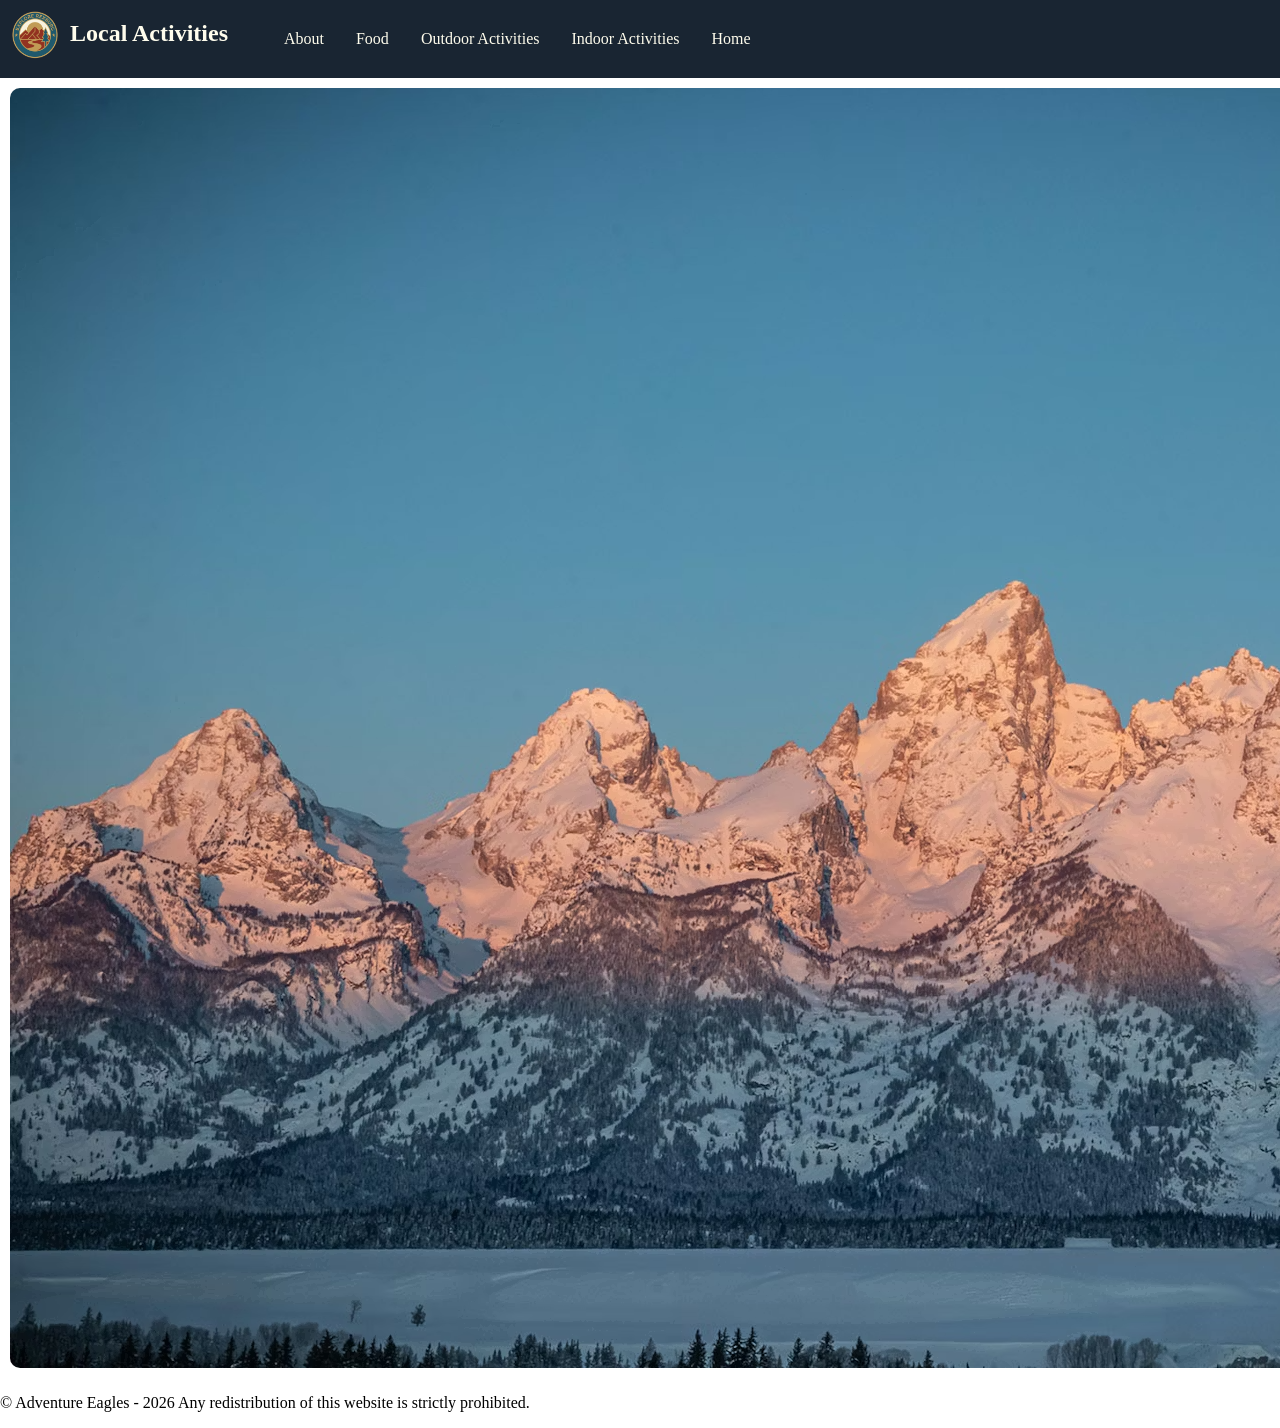
==== index.html @ 8afcd775 "spellchecked the index <a> links" ====
<!DOCTYPE html>
<html lang="en">

<head>
  <meta charset="UTF-8">
  <meta name="viewport" content="width=device-width, initial-scale=1.0">
  <link rel="stylesheet" href="main.css">
  <title>Adventure Eagles - Home</title>
</head>

<body>
  <div class="hero">
    <nav>
      <a href="index.html">
        <img src="images/logo.png" alt="Logo">
      </a>
      <h2>Local Activities</h2>
      <ul>
        <li><a href="index.html">Home</a></li>
        <li><a href="indoor-activities.html">Indoor Activities</a></li>
        <li><a href="outdoor-activities.html">Outdoor Activities</a></li>
        <li><a href="food.html">Food</a></li>
        <li><a href="about.html">About</a></li>
      </ul>
    </nav>
    <img src="images/index/tetons.png" alt="Hero Image">
  </div>
  <main>

  </main>


  <footer>
    <p>
      © Adventure Eagles - 2026
      Any redistribution of this website is strictly prohibited.
    </p>
  </footer>
</body>

</html>
---- main.css ----
:root {
  --primary-color: #192532;
  --secondary-color: #9c2732;
  --text-color: #fffded;
  --accent1-color: #be9c4b;
  --accent2-color: #437597;

    --accent3-color: #e7c678;
}
body {
  margin: 0;
  padding: 0;
}
nav {
  list-style-type: none;
  overflow: hidden;
  display: flex;
  background-color: var(--primary-color);
  color: var(--text-color);
}
nav img {
  width: 50px;
  height: 50px;
}
ul {
  float: right;
  list-style-type: none;
}
ul li {
  float: right;
}
ul li a {
  display: block;
  color: var(--text-color);
  text-align: center;
  padding: 14px 16px;
  text-decoration: none;
}
ul li a:hover {
  background-color: #ba274a;
}

.activity-card {
  display: grid;
  grid-template-columns: 1fr 1fr;
  grid-template-rows: 1fr;
}
.activity-card-one {
  grid-column: 1 / 2;
}
.activity-card-two {
  grid-column: 2 / 3;
}
.activity-card img {
  width: 100%;
  height: auto;
}

#about_hero {
    text-align: center;
}

.about_grid1 {
    display: grid;
    grid-template-columns: 1fr 1fr 1fr;
    gap: 30px;
}
.about_grid2 {
    display: grid;
    grid-template-columns: 1fr 1fr;
    gap: 30px;
}
.about_grid1 img, .about_grid2 img {
    max-width: auto;
    height: 350px;
}
#joshua_about, #jonathan_about, #avery_about, 
#austin_about, #truman_about {
    text-align: center;
}




/*     \/ OUTDOOR ACTIVITIES CSS \/     */


.activity-card {
  margin: 0px 200px 0px 200px;
  background-color: var(--accent3-color);
  /* padding: 15px; */
  border-radius: 20px;
  overflow: hidden;
  gap: 20px;
  /* border: solid 3px var(--primary-color); */
}
.activity-card h1 {
  margin-bottom: 0px;
  text-align: center;
}
.activity-card-two p {
  margin: 0px 50px 0px 15px;
  padding-block: 15px;
  
}
img {
  border-radius: 20px;
  padding: 10px;
  display: flex;
  flex-direction: column;
  justify-content: center;
  height: 100%;
  align-self: center;
  /* object-fit: cover;
  height: 80%; */
}

.body {
  padding-top: 75px;
  padding-bottom: 75px;
  display: flex;
  flex-direction: column;
  gap: 50px;
  background-color: #437597;
}
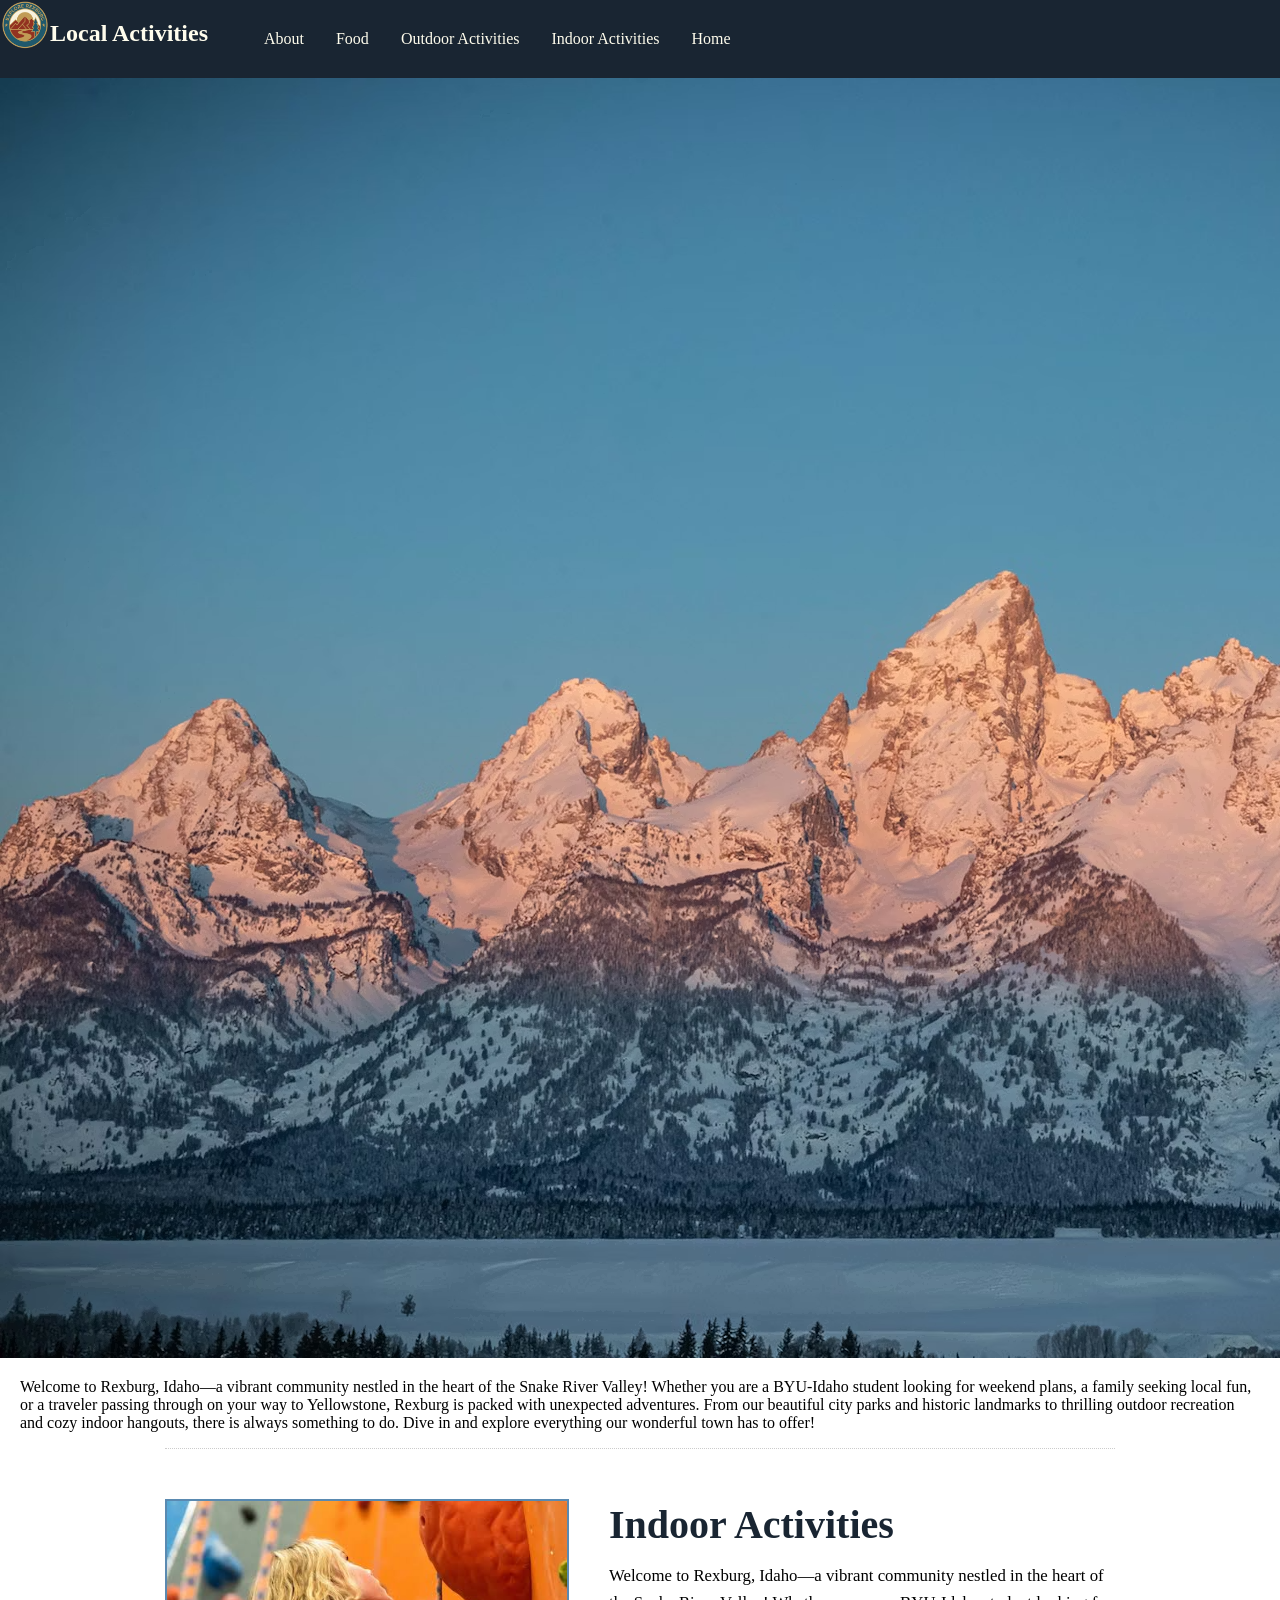
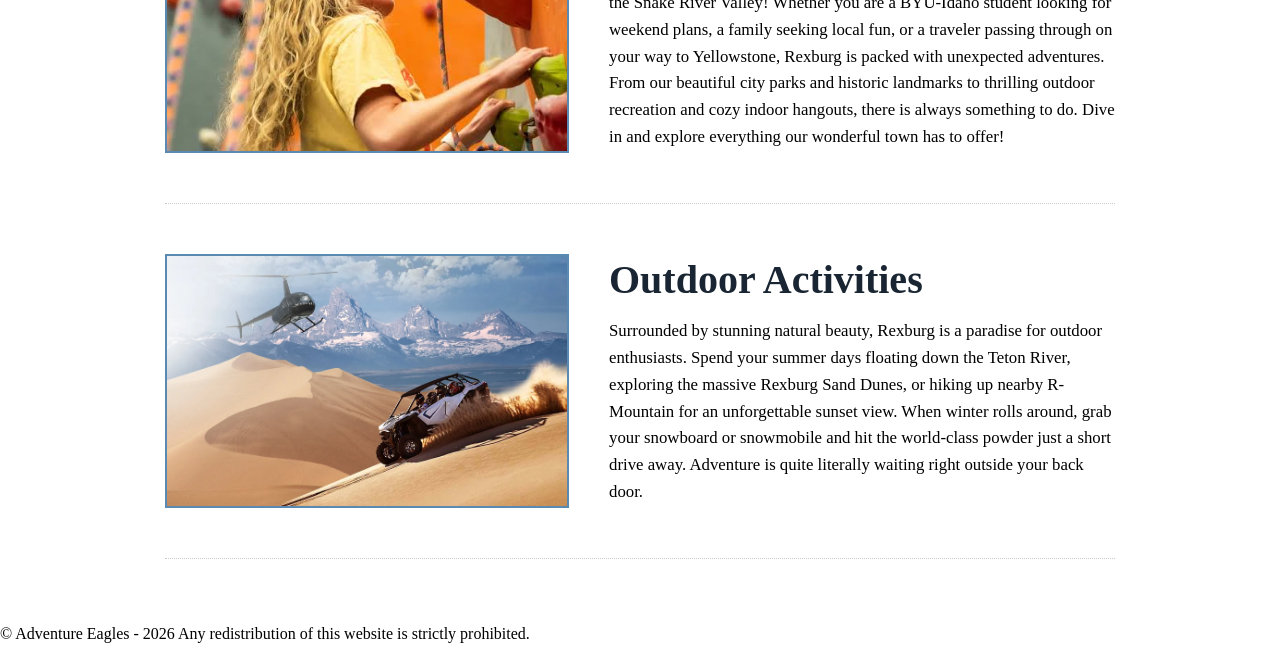
==== commit 120184e1: "Finished index.html. and made progress on css" ====
--- a/index.html
+++ b/index.html
@@ -17,8 +17,8 @@
       <h2>Local Activities</h2>
       <ul>
         <li><a href="index.html">Home</a></li>
-        <li><a href="indoor-activities.html">Indoor Activities</a></li>
-        <li><a href="outdoor-activities.html">Outdoor Activities</a></li>
+        <li><a href="indoor-activites.html">Indoor Activities</a></li>
+        <li><a href="outdoor-activites.html">Outdoor Activities</a></li>
         <li><a href="food.html">Food</a></li>
         <li><a href="about.html">About</a></li>
       </ul>
@@ -26,10 +26,41 @@
     <img src="images/index/tetons.png" alt="Hero Image">
   </div>
   <main>
-
+    <p>
+      Welcome to Rexburg, Idaho—a vibrant community nestled in the heart of the Snake River Valley! Whether you are a
+      BYU-Idaho student looking for weekend plans, a family seeking local fun, or a traveler passing through on your way
+      to Yellowstone, Rexburg is packed with unexpected adventures. From our beautiful city parks and historic landmarks
+      to thrilling outdoor recreation and cozy indoor hangouts, there is always something to do. Dive in and explore
+      everything our wonderful town has to offer!
+    </p>
+    <section class="activity-section">
+      <img src="images/index/Rock Climing.png" alt="Rexburg Rock Climbing">
+      <div class="text-wrapper">
+        <h2>Indoor Activities</h2>
+        <p>
+          Welcome to Rexburg, Idaho—a vibrant community nestled in the heart of the Snake River Valley! Whether you are
+          a
+          BYU-Idaho student looking for weekend plans, a family seeking local fun, or a traveler passing through on your
+          way to Yellowstone, Rexburg is packed with unexpected adventures. From our beautiful city parks and historic
+          landmarks to thrilling outdoor recreation and cozy indoor hangouts, there is always something to do. Dive in
+          and
+          explore everything our wonderful town has to offer!
+        </p>
+      </div>
+    </section>
+    <section class="activity-section">
+      <img src="images/index/sand dunes.png" alt="Rexburg Sand Dunes">
+      <div class="text-wrapper">
+        <h2>Outdoor Activities</h2>
+        <p>
+          Surrounded by stunning natural beauty, Rexburg is a paradise for outdoor enthusiasts. Spend your summer days
+          floating down the Teton River, exploring the massive Rexburg Sand Dunes, or hiking up nearby R-Mountain for an
+          unforgettable sunset view. When winter rolls around, grab your snowboard or snowmobile and hit the world-class
+          powder just a short drive away. Adventure is quite literally waiting right outside your back door.
+        </p>
+      </div>
+    </section>
   </main>
-
-
   <footer>
     <p>
       © Adventure Eagles - 2026
--- a/main.css
+++ b/main.css
@@ -4,8 +4,6 @@
   --text-color: #fffded;
   --accent1-color: #be9c4b;
   --accent2-color: #437597;
-
-    --accent3-color: #e7c678;
 }
 body {
   margin: 0;
@@ -39,7 +37,59 @@
 ul li a:hover {
   background-color: #ba274a;
 }
+main {
+  display: flex;
+  flex-direction: column;
+  align-items: center;
+  padding: 0 20px;
+}
 
+.intro-text {
+  max-width: 950px;
+  margin: 50px 0;
+  line-height: 1.6;
+  font-size: 1.05rem;
+}
+
+/* Activity Section Layout */
+.activity-section {
+  display: flex;
+  align-items: center;
+  gap: 40px;
+  max-width: 950px;
+  width: 100%;
+  padding: 50px 0;
+  border-top: 1px dotted #ccc;
+}
+
+.activity-section:last-of-type {
+  border-bottom: 1px dotted #ccc;
+  margin-bottom: 50px;
+}
+
+.activity-section img {
+  width: 400px;
+  height: 250px;
+  object-fit: cover;
+  border: 2px solid #5a8ab1; /* Matches the subtle blue border from the image */
+}
+
+.text-wrapper {
+  flex: 1;
+}
+
+.text-wrapper h2 {
+  color: var(--primary-color);
+  font-size: 2.5rem;
+  margin-top: 0;
+  margin-bottom: 15px;
+}
+
+.text-wrapper p {
+  line-height: 1.6;
+  margin: 0;
+  font-size: 1.05rem;
+}
 .activity-card {
   display: grid;
   grid-template-columns: 1fr 1fr;
@@ -57,71 +107,28 @@
 }
 
 #about_hero {
-    text-align: center;
+  text-align: center;
 }
 
 .about_grid1 {
-    display: grid;
-    grid-template-columns: 1fr 1fr 1fr;
-    gap: 30px;
+  display: grid;
+  grid-template-columns: 1fr 1fr 1fr;
+  gap: 30px;
 }
 .about_grid2 {
-    display: grid;
-    grid-template-columns: 1fr 1fr;
-    gap: 30px;
+  display: grid;
+  grid-template-columns: 1fr 1fr;
+  gap: 30px;
 }
-.about_grid1 img, .about_grid2 img {
-    max-width: auto;
-    height: 350px;
+.about_grid1 img,
+.about_grid2 img {
+  max-width: auto;
+  height: 350px;
 }
-#joshua_about, #jonathan_about, #avery_about, 
-#austin_about, #truman_about {
-    text-align: center;
-}
-
-
-
-
-/*     \/ OUTDOOR ACTIVITIES CSS \/     */
-
-
-.activity-card {
-  margin: 0px 200px 0px 200px;
-  background-color: var(--accent3-color);
-  /* padding: 15px; */
-  border-radius: 20px;
-  overflow: hidden;
-  gap: 20px;
-  /* border: solid 3px var(--primary-color); */
-}
-.activity-card h1 {
-  margin-bottom: 0px;
+#joshua_about,
+#jonathan_about,
+#avery_about,
+#austin_about,
+#truman_about {
   text-align: center;
 }
-.activity-card-two p {
-  margin: 0px 50px 0px 15px;
-  padding-block: 15px;
-  
-}
-img {
-  border-radius: 20px;
-  padding: 10px;
-  display: flex;
-  flex-direction: column;
-  justify-content: center;
-  height: 100%;
-  align-self: center;
-  /* object-fit: cover;
-  height: 80%; */
-}
-
-.body {
-  padding-top: 75px;
-  padding-bottom: 75px;
-  display: flex;
-  flex-direction: column;
-  gap: 50px;
-  background-color: #437597;
-}
-
-
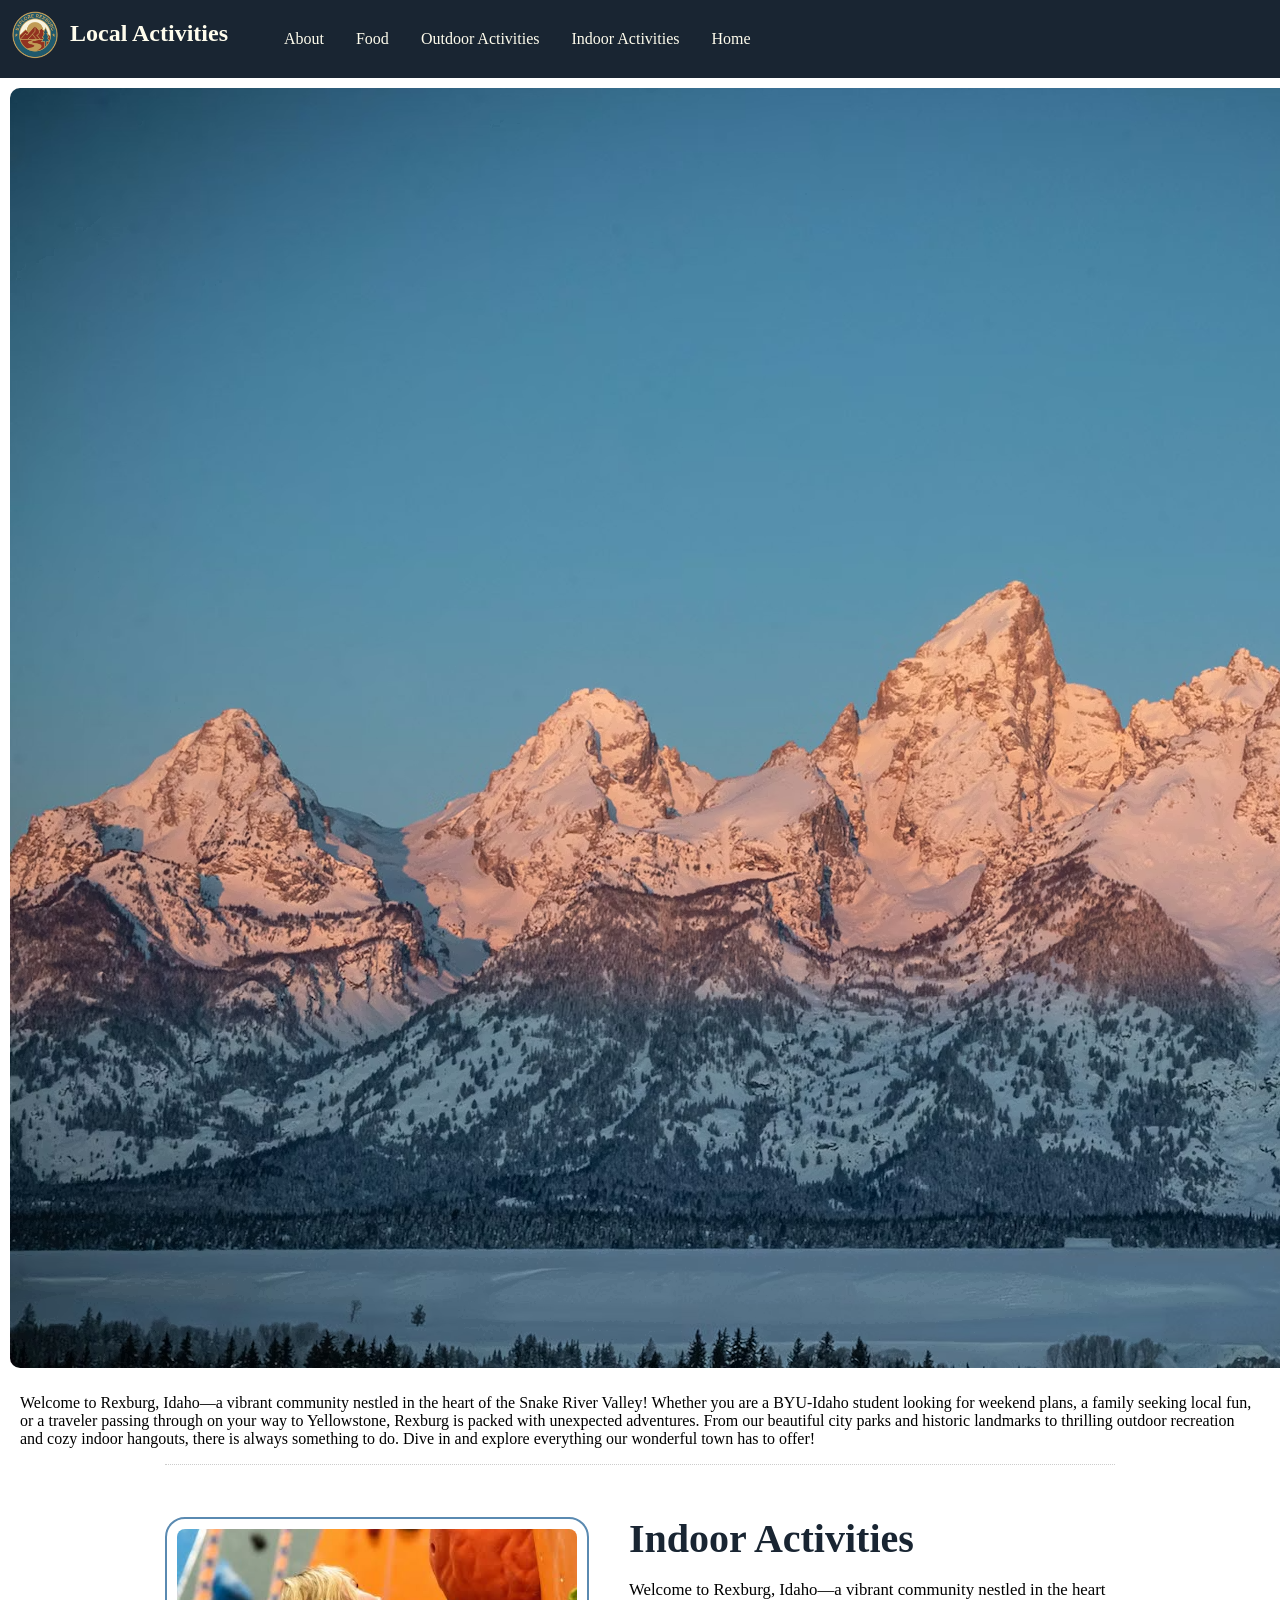
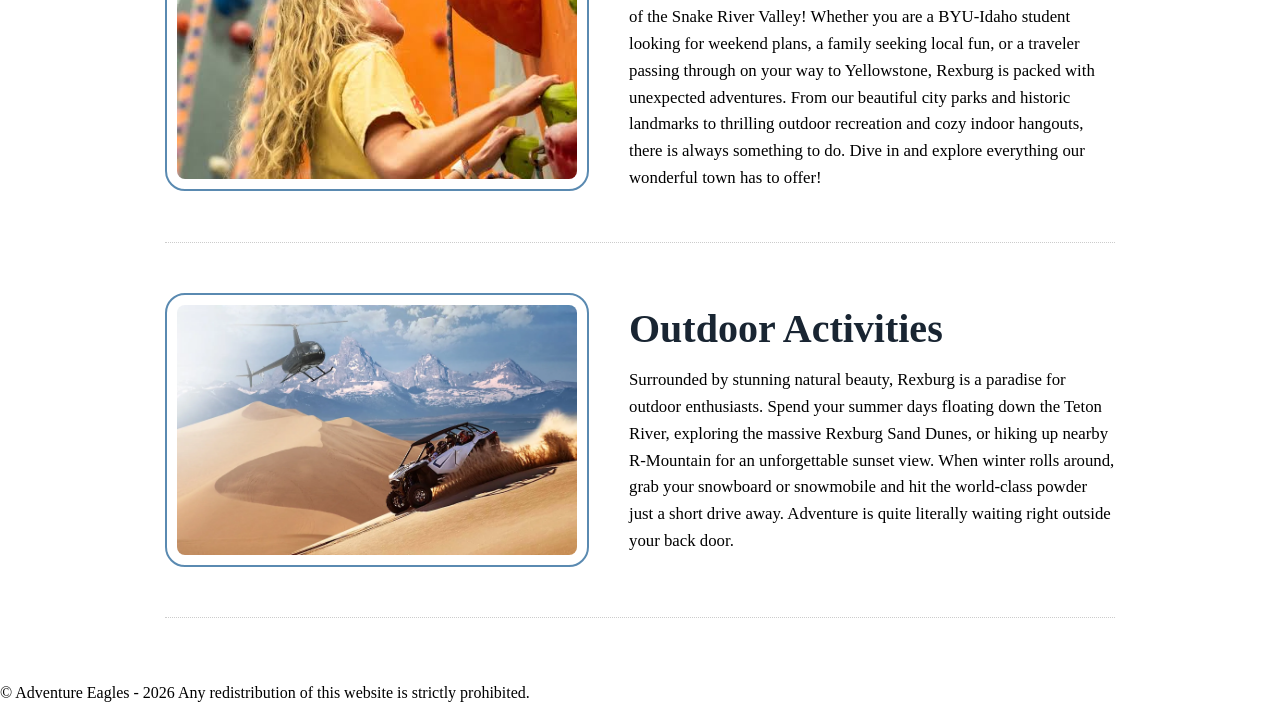
==== commit b30d46fa: "Merge branch 'main' of github.com:Aciad/AdventureEagles.github.io" ====
--- a/index.html
+++ b/index.html
@@ -17,8 +17,8 @@
       <h2>Local Activities</h2>
       <ul>
         <li><a href="index.html">Home</a></li>
-        <li><a href="indoor-activites.html">Indoor Activities</a></li>
-        <li><a href="outdoor-activites.html">Outdoor Activities</a></li>
+        <li><a href="indoor-activities.html">Indoor Activities</a></li>
+        <li><a href="outdoor-activities.html">Outdoor Activities</a></li>
         <li><a href="food.html">Food</a></li>
         <li><a href="about.html">About</a></li>
       </ul>
--- a/main.css
+++ b/main.css
@@ -4,6 +4,8 @@
   --text-color: #fffded;
   --accent1-color: #be9c4b;
   --accent2-color: #437597;
+
+  --accent3-color: #e7c678;
 }
 body {
   margin: 0;
@@ -132,3 +134,43 @@
 #truman_about {
   text-align: center;
 }
+
+/*     \/ OUTDOOR ACTIVITIES CSS \/     */
+
+.activity-card {
+  margin: 0px 200px 0px 200px;
+  background-color: var(--accent3-color);
+  /* padding: 15px; */
+  border-radius: 20px;
+  overflow: hidden;
+  gap: 20px;
+  /* border: solid 3px var(--primary-color); */
+}
+.activity-card h1 {
+  margin-bottom: 0px;
+  text-align: center;
+}
+.activity-card-two p {
+  margin: 0px 50px 0px 15px;
+  padding-block: 15px;
+}
+img {
+  border-radius: 20px;
+  padding: 10px;
+  display: flex;
+  flex-direction: column;
+  justify-content: center;
+  height: 100%;
+  align-self: center;
+  /* object-fit: cover;
+  height: 80%; */
+}
+
+.body {
+  padding-top: 75px;
+  padding-bottom: 75px;
+  display: flex;
+  flex-direction: column;
+  gap: 50px;
+  background-color: #437597;
+}
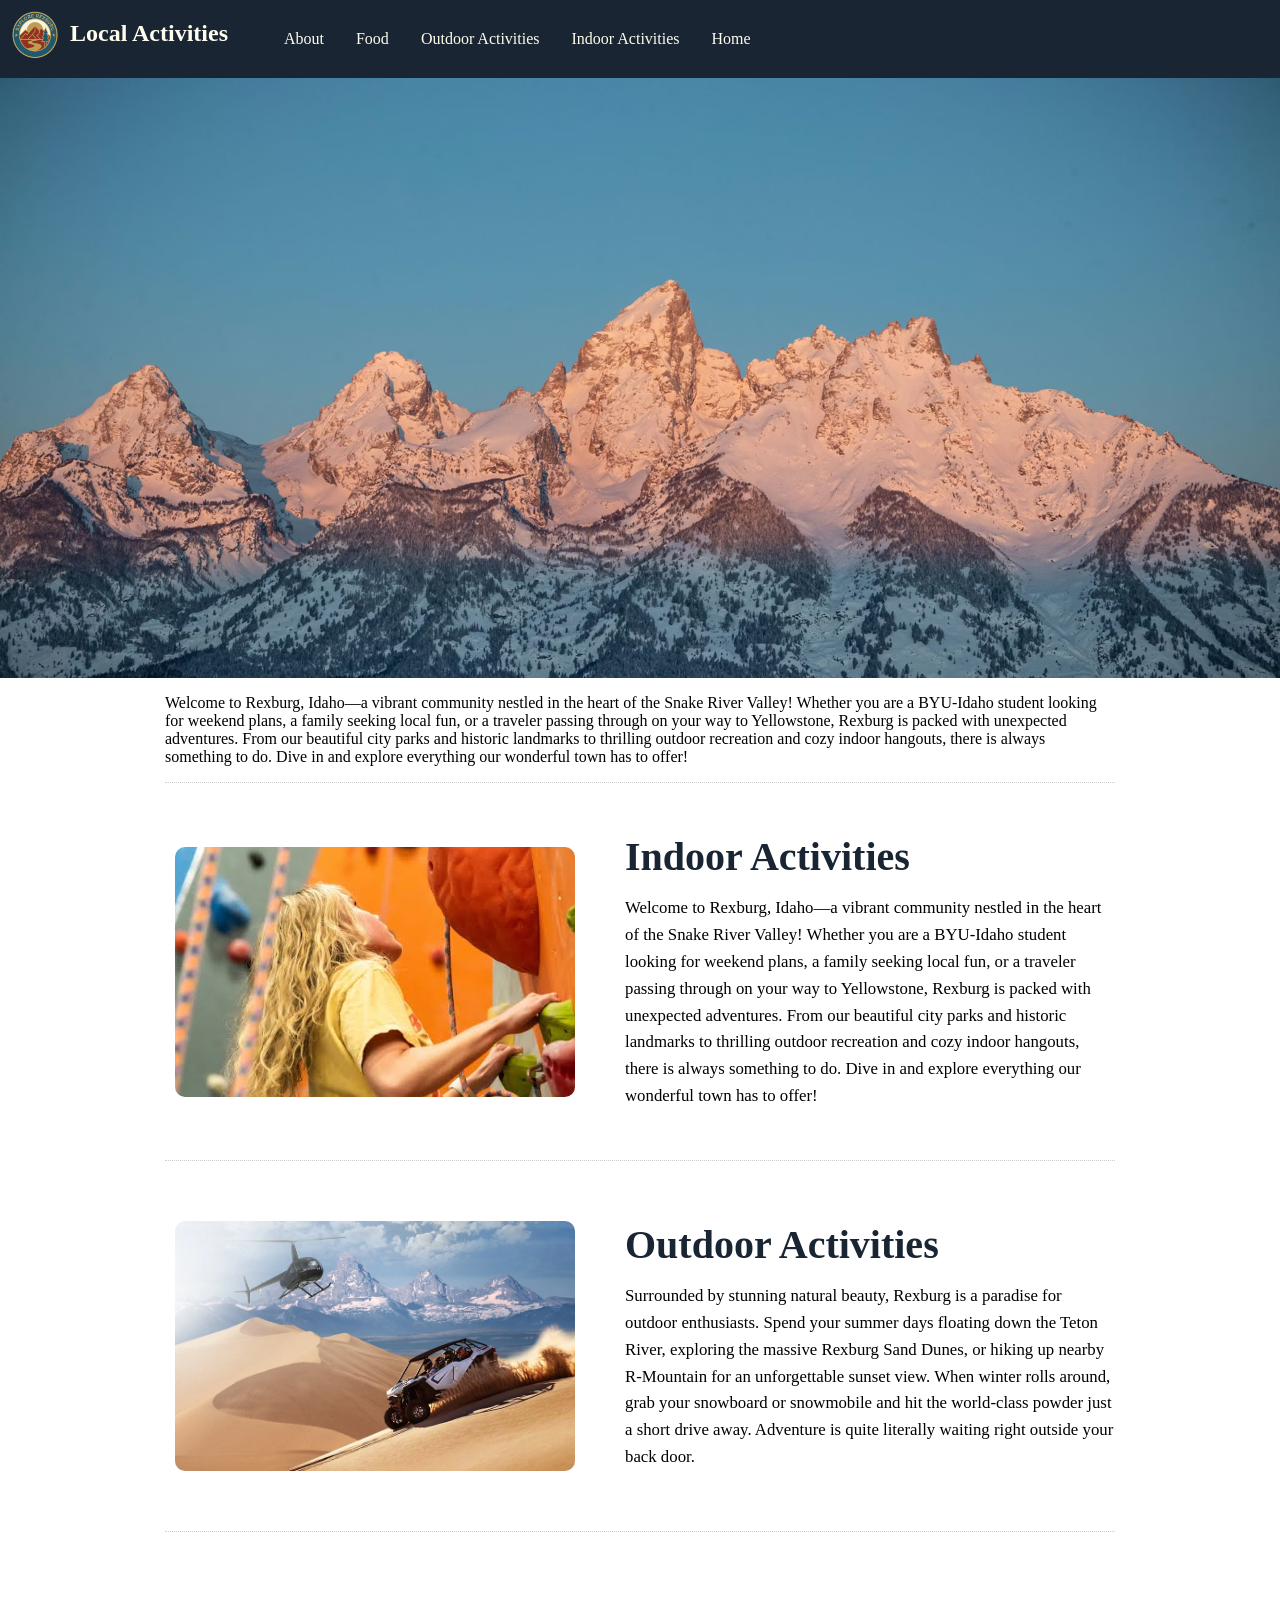
==== commit f233b91a: "Finished CSS for main page" ====
--- a/index.html
+++ b/index.html
@@ -23,13 +23,17 @@
         <li><a href="about.html">About</a></li>
       </ul>
     </nav>
-    <img src="images/index/tetons.png" alt="Hero Image">
+
+    <img class="hero-img" src="images/index/tetons.png" alt="Hero Image">
+
   </div>
   <main>
     <p>
       Welcome to Rexburg, Idaho—a vibrant community nestled in the heart of the Snake River Valley! Whether you are a
-      BYU-Idaho student looking for weekend plans, a family seeking local fun, or a traveler passing through on your way
-      to Yellowstone, Rexburg is packed with unexpected adventures. From our beautiful city parks and historic landmarks
+      BYU-Idaho student looking for weekend plans, a family seeking local fun, or a traveler passing through on your
+      way
+      to Yellowstone, Rexburg is packed with unexpected adventures. From our beautiful city parks and historic
+      landmarks
       to thrilling outdoor recreation and cozy indoor hangouts, there is always something to do. Dive in and explore
       everything our wonderful town has to offer!
     </p>
@@ -38,9 +42,11 @@
       <div class="text-wrapper">
         <h2>Indoor Activities</h2>
         <p>
-          Welcome to Rexburg, Idaho—a vibrant community nestled in the heart of the Snake River Valley! Whether you are
+          Welcome to Rexburg, Idaho—a vibrant community nestled in the heart of the Snake River Valley! Whether you
+          are
           a
-          BYU-Idaho student looking for weekend plans, a family seeking local fun, or a traveler passing through on your
+          BYU-Idaho student looking for weekend plans, a family seeking local fun, or a traveler passing through on
+          your
           way to Yellowstone, Rexburg is packed with unexpected adventures. From our beautiful city parks and historic
           landmarks to thrilling outdoor recreation and cozy indoor hangouts, there is always something to do. Dive in
           and
@@ -54,8 +60,10 @@
         <h2>Outdoor Activities</h2>
         <p>
           Surrounded by stunning natural beauty, Rexburg is a paradise for outdoor enthusiasts. Spend your summer days
-          floating down the Teton River, exploring the massive Rexburg Sand Dunes, or hiking up nearby R-Mountain for an
-          unforgettable sunset view. When winter rolls around, grab your snowboard or snowmobile and hit the world-class
+          floating down the Teton River, exploring the massive Rexburg Sand Dunes, or hiking up nearby R-Mountain for
+          an
+          unforgettable sunset view. When winter rolls around, grab your snowboard or snowmobile and hit the
+          world-class
           powder just a short drive away. Adventure is quite literally waiting right outside your back door.
         </p>
       </div>
--- a/main.css
+++ b/main.css
@@ -39,11 +39,21 @@
 ul li a:hover {
   background-color: #ba274a;
 }
+.hero-img {
+  width: 100%;
+  max-height: 600px;
+  height: auto;
+  object-fit: cover;
+  padding: 0;
+  border-radius: 0px;
+}
 main {
   display: flex;
   flex-direction: column;
   align-items: center;
   padding: 0 20px;
+  margin: 0 auto;
+  max-width: 950px;
 }
 
 .intro-text {
@@ -73,7 +83,7 @@
   width: 400px;
   height: 250px;
   object-fit: cover;
-  border: 2px solid #5a8ab1; /* Matches the subtle blue border from the image */
+  /* border: 2px solid #5a8ab1; /\* Matches the subtle blue border from the image *\/ */
 }
 
 .text-wrapper {
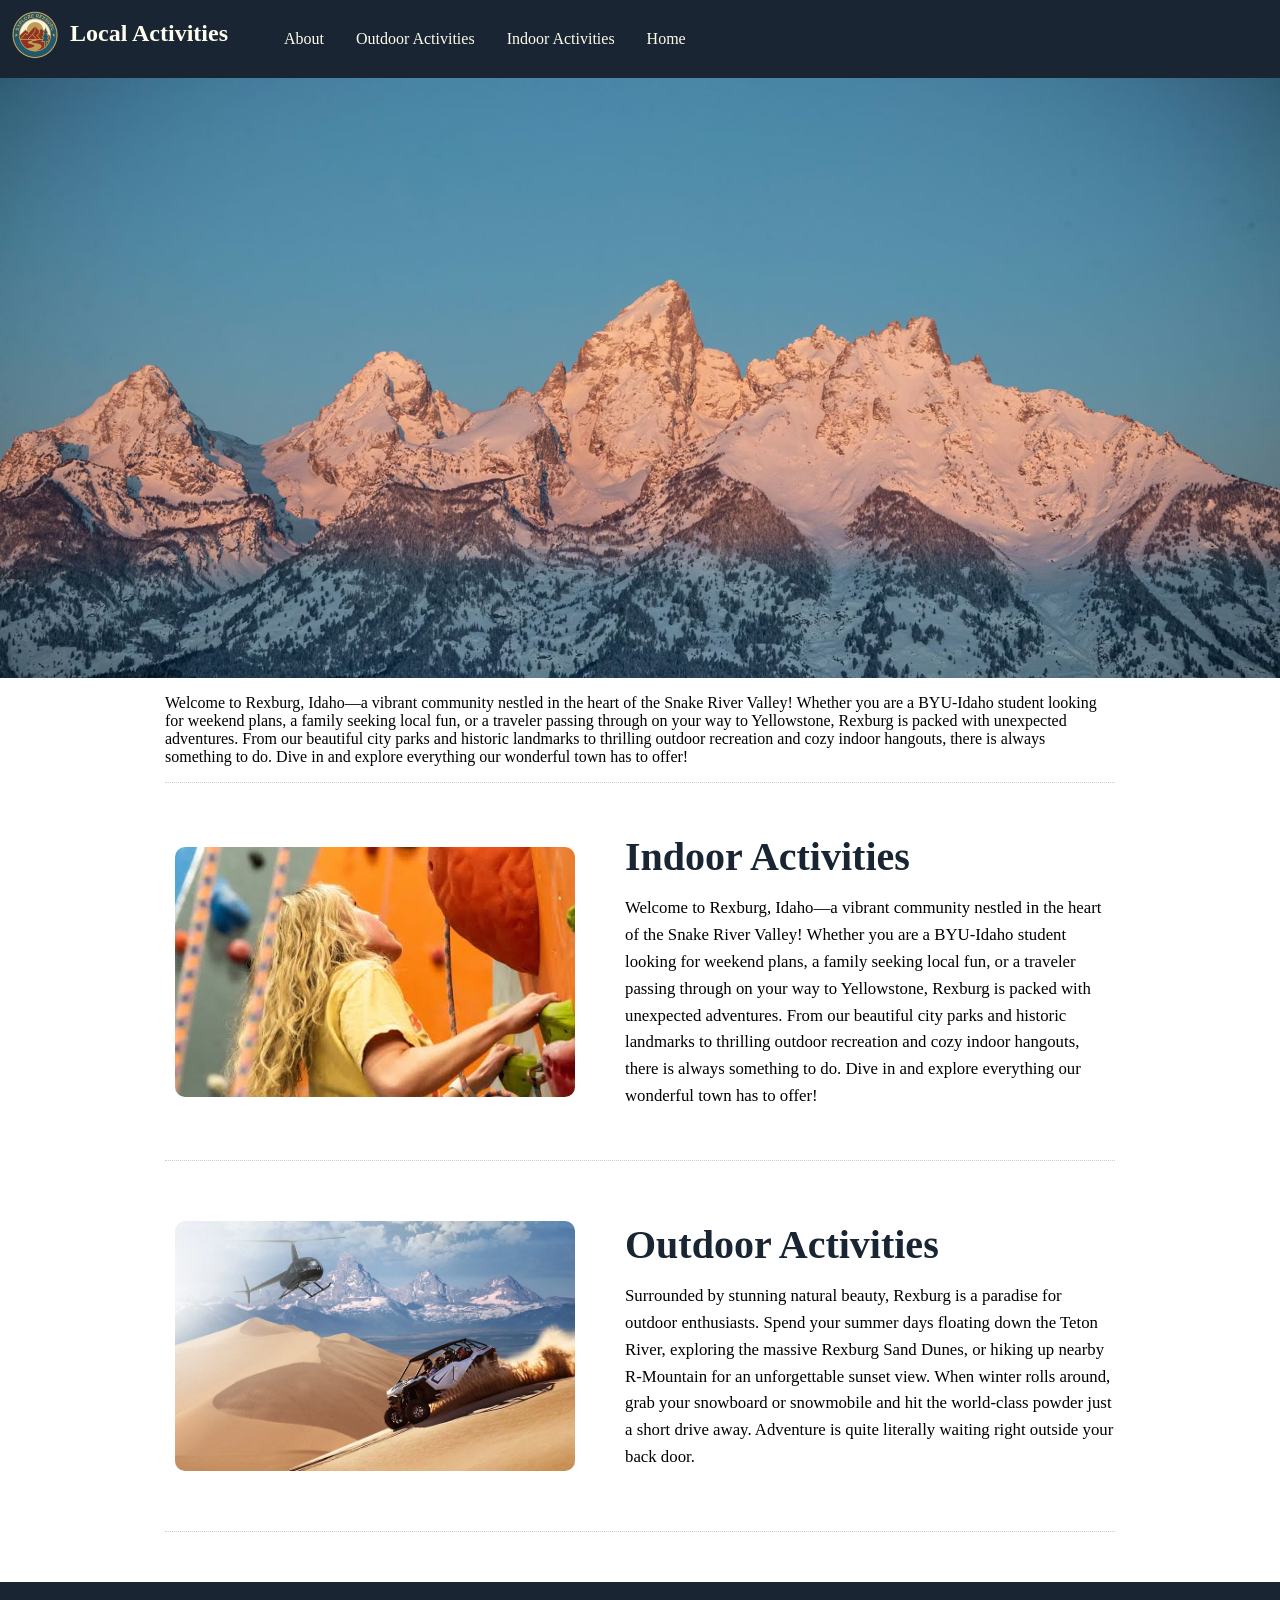
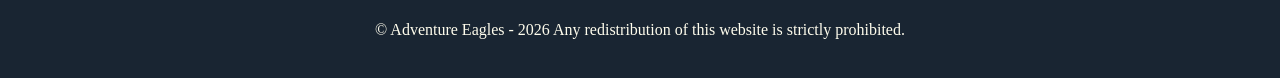
==== commit 31a72014: "fixed outdoor content. Fixed indoor & outdoor styling." ====
--- a/index.html
+++ b/index.html
@@ -19,7 +19,6 @@
         <li><a href="index.html">Home</a></li>
         <li><a href="indoor-activities.html">Indoor Activities</a></li>
         <li><a href="outdoor-activities.html">Outdoor Activities</a></li>
-        <li><a href="food.html">Food</a></li>
         <li><a href="about.html">About</a></li>
       </ul>
     </nav>
--- a/main.css
+++ b/main.css
@@ -83,7 +83,6 @@
   width: 400px;
   height: 250px;
   object-fit: cover;
-  /* border: 2px solid #5a8ab1; /\* Matches the subtle blue border from the image *\/ */
 }
 
 .text-wrapper {
@@ -116,8 +115,11 @@
 .activity-card img {
   width: 100%;
   height: auto;
+  object-fit: contain;
 }
-
+.activity-card iframe {
+  grid-column: 1 / 3;
+}
 #about_hero {
   text-align: center;
 }
@@ -184,3 +186,12 @@
   gap: 50px;
   background-color: #437597;
 }
+
+/* Footer Styles */
+footer {
+  background-color: var(--primary-color);
+  color: var(--text-color);
+  text-align: center;
+  padding: 20px;
+  line-height: 1.5;
+}
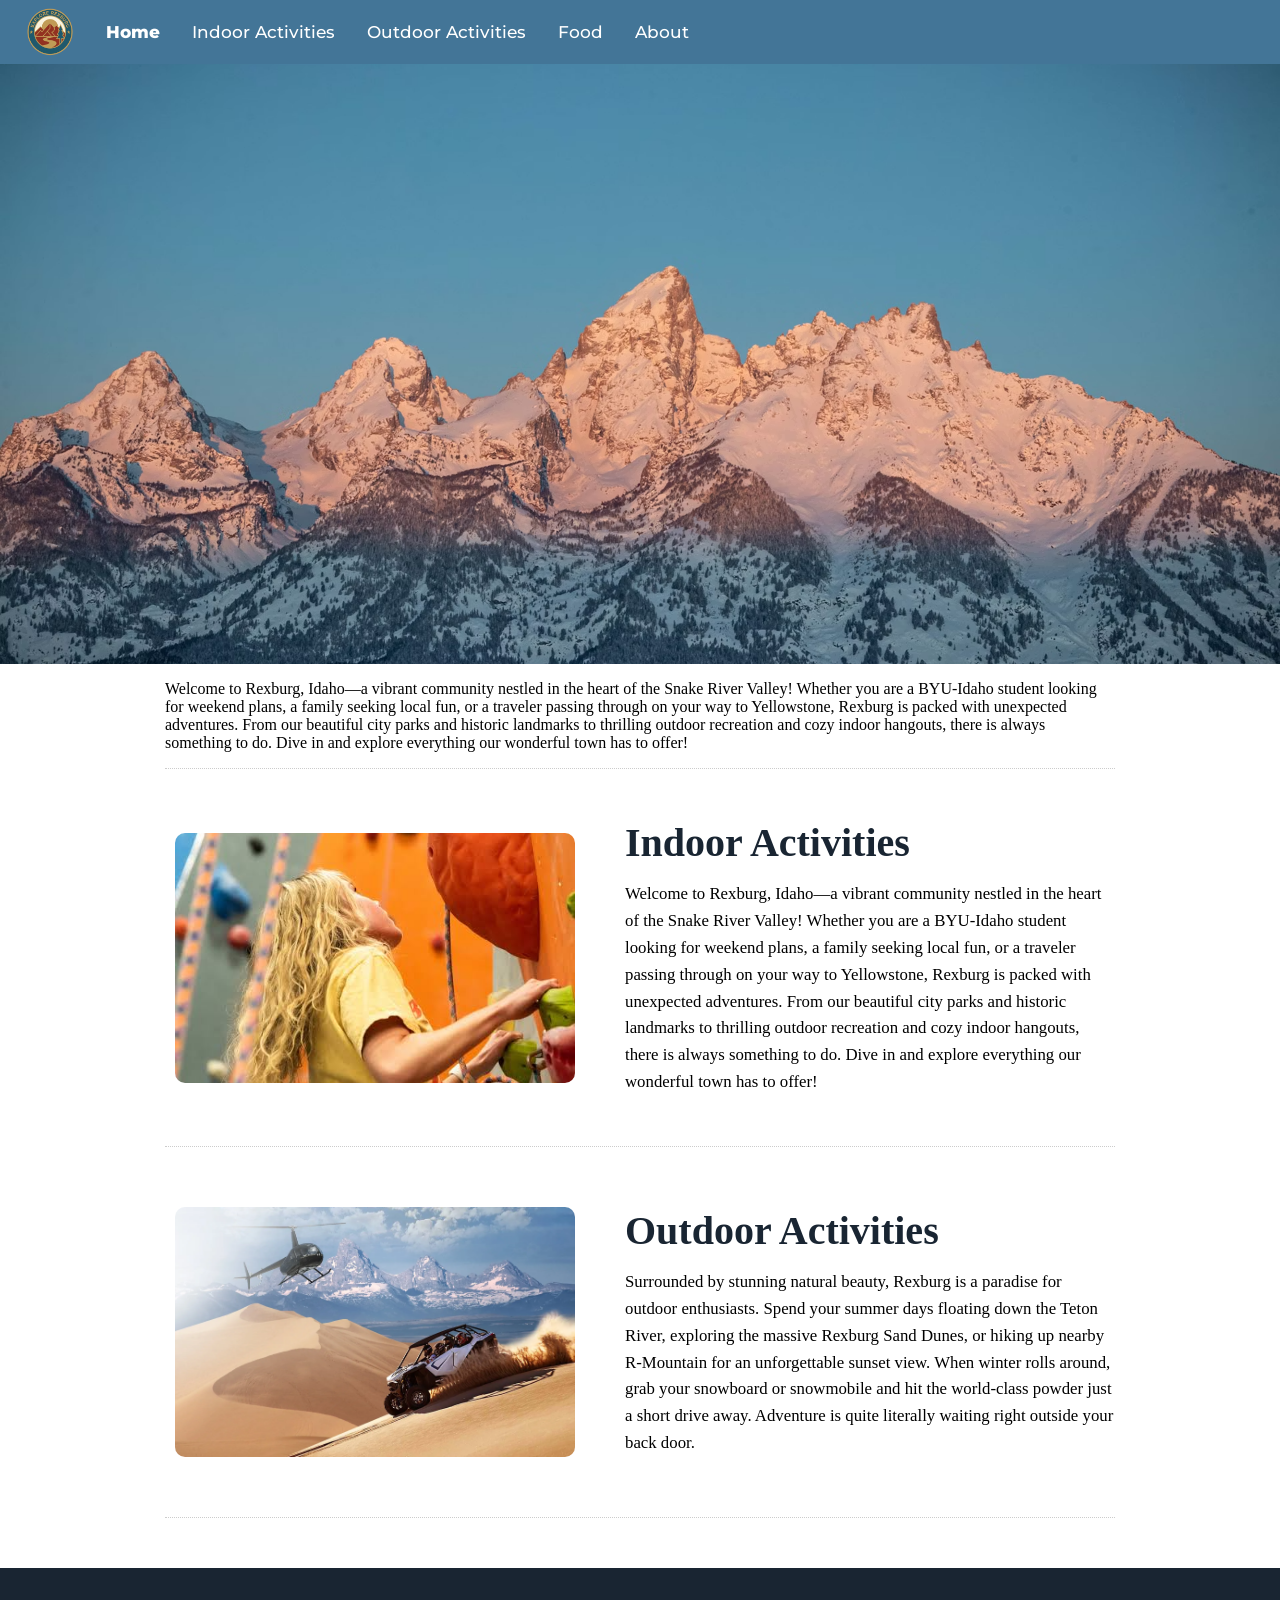
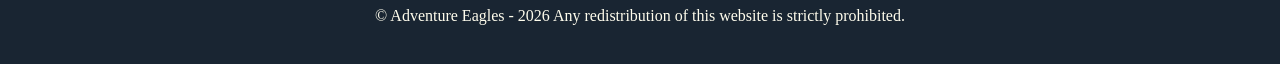
==== commit 23a45c35: "Nav and About me Re arranged the nav bar to look like the google sites one and added the food tab to" ====
--- a/index.html
+++ b/index.html
@@ -5,23 +5,26 @@
   <meta charset="UTF-8">
   <meta name="viewport" content="width=device-width, initial-scale=1.0">
   <link rel="stylesheet" href="main.css">
+    <link rel="preconnect" href="https://fonts.googleapis.com">
+    <link rel="preconnect" href="https://fonts.gstatic.com" crossorigin>
+    <link href="https://fonts.googleapis.com/css2?family=Montserrat:wght@500;800&display=swap" rel="stylesheet">
   <title>Adventure Eagles - Home</title>
 </head>
 
 <body>
   <div class="hero">
     <nav>
-      <a href="index.html">
-        <img src="images/logo.png" alt="Logo">
-      </a>
-      <h2>Local Activities</h2>
-      <ul>
-        <li><a href="index.html">Home</a></li>
-        <li><a href="indoor-activities.html">Indoor Activities</a></li>
-        <li><a href="outdoor-activities.html">Outdoor Activities</a></li>
-        <li><a href="about.html">About</a></li>
-      </ul>
-    </nav>
+            <a href="index.html">
+                <img src="images/logo.png" alt="Logo">
+            </a>
+            <ul>
+                <li><a href="index.html" class="active">Home</a></li>
+                <li><a href="indoor-activities.html">Indoor Activities</a></li>
+                <li><a href="outdoor-activities.html">Outdoor Activities</a></li>
+                <li><a href="food.html">Food</a></li>
+                <li><a href="about.html">About</a></li>
+            </ul>
+        </nav>
 
     <img class="hero-img" src="images/index/tetons.png" alt="Hero Image">
 
--- a/main.css
+++ b/main.css
@@ -12,32 +12,42 @@
   padding: 0;
 }
 nav {
-  list-style-type: none;
-  overflow: hidden;
-  display: flex;
-  background-color: var(--primary-color);
+  display: flex;
+  align-items: center;
+  background-color: var(--accent2-color);
   color: var(--text-color);
+  padding: 4px 25px;
+  font-family: "Montserrat", Verdana, Arial, sans-serif;
 }
 nav img {
   width: 50px;
   height: 50px;
-}
-ul {
-  float: right;
+  padding: 0;
+  border-radius: 50%;
+  margin-right: 15px;
+}
+nav ul {
+  display: flex;
+  align-items: center;
   list-style-type: none;
-}
-ul li {
-  float: right;
-}
-ul li a {
+  margin: 0;
+  padding: 0;
+}
+nav ul li a {
   display: block;
-  color: var(--text-color);
-  text-align: center;
-  padding: 14px 16px;
+  color: #ffffff;
+  text-align: center;
+  font-size: 1.05rem;
+  font-weight: 500;
+  padding: 18px 16px;
   text-decoration: none;
 }
-ul li a:hover {
-  background-color: #ba274a;
+nav ul li a:hover {
+  text-decoration: underline;
+  text-underline-offset: 6px;
+}
+nav ul li a.active {
+  font-weight: 800;
 }
 .hero-img {
   width: 100%;
@@ -120,31 +130,64 @@
 .activity-card iframe {
   grid-column: 1 / 3;
 }
+/*     \/ ABOUT PAGE CSS \/     */
+
 #about_hero {
   text-align: center;
-}
-
-.about_grid1 {
-  display: grid;
-  grid-template-columns: 1fr 1fr 1fr;
+  background-color: var(--primary-color);
+  color: var(--text-color);
+  padding: 35px 20px 45px 20px;
+}
+#about_hero h1 {
+  font-size: 3rem;
+  margin: 0 0 5px 0;
+}
+#about_hero h2 {
+  color: var(--accent3-color);
+  font-weight: normal;
+  margin: 0;
+}
+
+.team-section {
+  background-color: var(--accent2-color);
+  padding: 60px 30px;
+}
+.team-grid {
+  display: flex;
+  flex-wrap: wrap;
+  justify-content: center;
   gap: 30px;
-}
-.about_grid2 {
-  display: grid;
-  grid-template-columns: 1fr 1fr;
-  gap: 30px;
-}
-.about_grid1 img,
-.about_grid2 img {
-  max-width: auto;
-  height: 350px;
-}
-#joshua_about,
-#jonathan_about,
-#avery_about,
-#austin_about,
-#truman_about {
-  text-align: center;
+  max-width: 1200px;
+  margin: 0 auto;
+}
+.team-card {
+  background-color: var(--accent3-color);
+  border-radius: 20px;
+  width: 330px;
+  padding: 30px 25px;
+  text-align: center;
+  display: flex;
+  flex-direction: column;
+  align-items: center;
+}
+.team-card img {
+  width: 220px;
+  height: 220px;
+  object-fit: cover;
+  object-position: center 30%;
+  border-radius: 50%;
+  padding: 0;
+  border: 5px solid var(--primary-color);
+}
+.team-card h3 {
+  font-size: 1.5rem;
+  color: var(--secondary-color);
+  margin: 20px 0 10px 0;
+}
+.team-card p {
+  line-height: 1.6;
+  margin: 0;
+  text-align: left;
 }
 
 /*     \/ OUTDOOR ACTIVITIES CSS \/     */
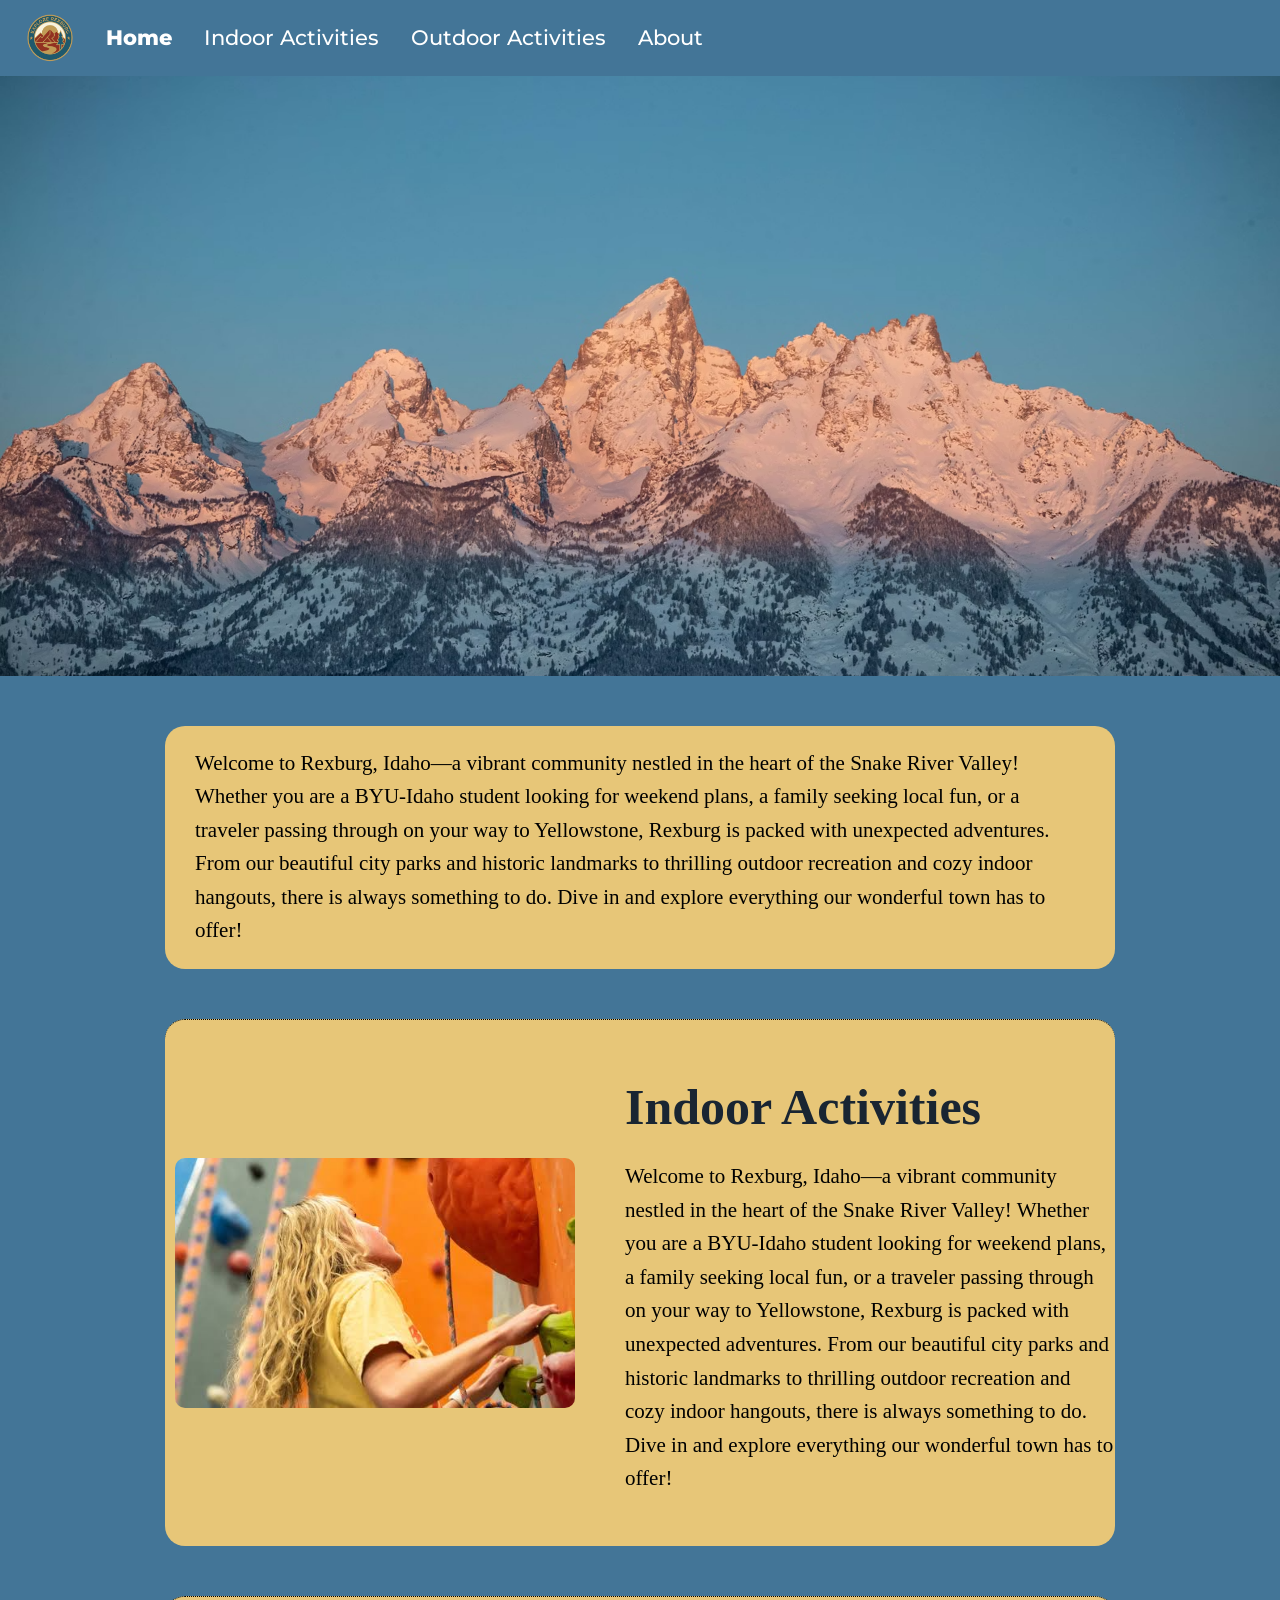
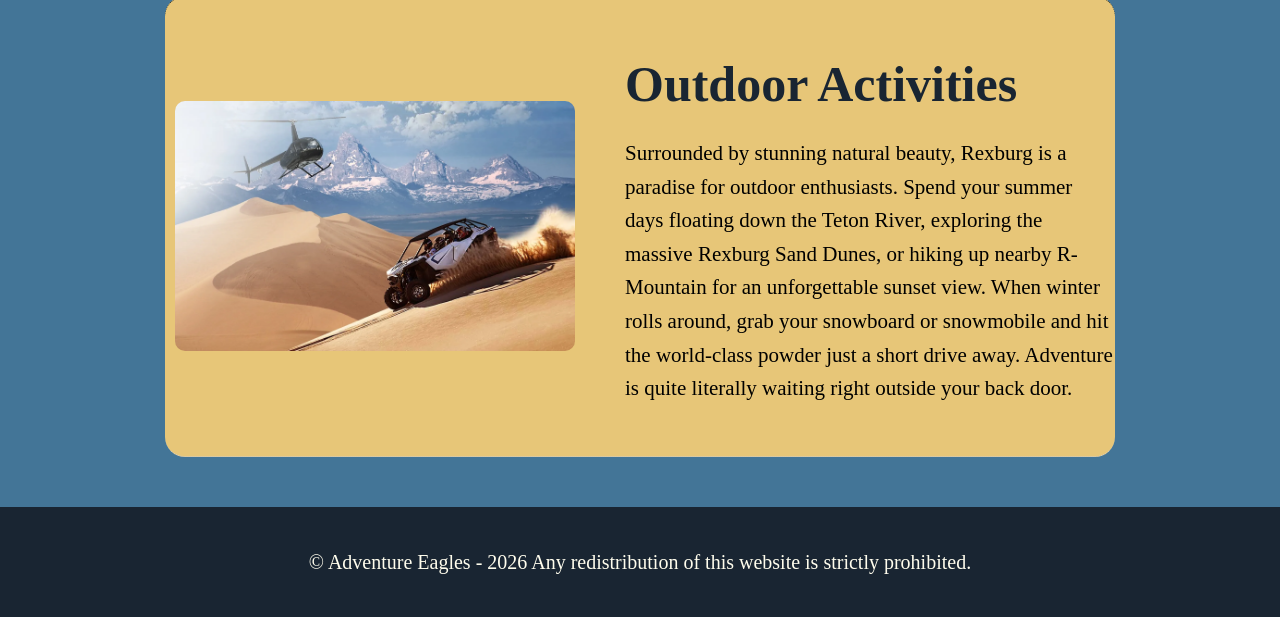
==== commit 05cc4557: "fix home page to fit the rest of the site, remove food page link from nav, and add mobile css" ====
--- a/index.html
+++ b/index.html
@@ -5,40 +5,41 @@
   <meta charset="UTF-8">
   <meta name="viewport" content="width=device-width, initial-scale=1.0">
   <link rel="stylesheet" href="main.css">
-    <link rel="preconnect" href="https://fonts.googleapis.com">
-    <link rel="preconnect" href="https://fonts.gstatic.com" crossorigin>
-    <link href="https://fonts.googleapis.com/css2?family=Montserrat:wght@500;800&display=swap" rel="stylesheet">
+  <link rel="preconnect" href="https://fonts.googleapis.com">
+  <link rel="preconnect" href="https://fonts.gstatic.com" crossorigin>
+  <link href="https://fonts.googleapis.com/css2?family=Montserrat:wght@500;800&display=swap" rel="stylesheet">
   <title>Adventure Eagles - Home</title>
 </head>
 
-<body>
+<body id="home">
   <div class="hero">
     <nav>
-            <a href="index.html">
-                <img src="images/logo.png" alt="Logo">
-            </a>
-            <ul>
-                <li><a href="index.html" class="active">Home</a></li>
-                <li><a href="indoor-activities.html">Indoor Activities</a></li>
-                <li><a href="outdoor-activities.html">Outdoor Activities</a></li>
-                <li><a href="food.html">Food</a></li>
-                <li><a href="about.html">About</a></li>
-            </ul>
-        </nav>
+      <a href="index.html">
+        <img src="images/logo.png" alt="Logo">
+      </a>
+      <ul>
+        <li><a href="index.html" class="active">Home</a></li>
+        <li><a href="indoor-activities.html">Indoor Activities</a></li>
+        <li><a href="outdoor-activities.html">Outdoor Activities</a></li>
+        <li><a href="about.html">About</a></li>
+      </ul>
+    </nav>
 
     <img class="hero-img" src="images/index/tetons.png" alt="Hero Image">
 
   </div>
   <main>
-    <p>
-      Welcome to Rexburg, Idaho—a vibrant community nestled in the heart of the Snake River Valley! Whether you are a
-      BYU-Idaho student looking for weekend plans, a family seeking local fun, or a traveler passing through on your
-      way
-      to Yellowstone, Rexburg is packed with unexpected adventures. From our beautiful city parks and historic
-      landmarks
-      to thrilling outdoor recreation and cozy indoor hangouts, there is always something to do. Dive in and explore
-      everything our wonderful town has to offer!
-    </p>
+    <div class="welcome-text">
+      <p>
+        Welcome to Rexburg, Idaho—a vibrant community nestled in the heart of the Snake River Valley! Whether you are a
+        BYU-Idaho student looking for weekend plans, a family seeking local fun, or a traveler passing through on your
+        way
+        to Yellowstone, Rexburg is packed with unexpected adventures. From our beautiful city parks and historic
+        landmarks
+        to thrilling outdoor recreation and cozy indoor hangouts, there is always something to do. Dive in and explore
+        everything our wonderful town has to offer!
+      </p>
+    </div>
     <section class="activity-section">
       <img src="images/index/Rock Climing.png" alt="Rexburg Rock Climbing">
       <div class="text-wrapper">
--- a/main.css
+++ b/main.css
@@ -7,9 +7,18 @@
 
   --accent3-color: #e7c678;
 }
+html {
+  /* Bigger base text (18px instead of 16px) so everything is easier to read.
+     All rem-based sizes scale up from this automatically. */
+  font-size: 125%;
+}
+#home {
+  background-color: var(--accent2-color);
+}
 body {
   margin: 0;
   padding: 0;
+  line-height: 1.5;
 }
 nav {
   display: flex;
@@ -64,13 +73,18 @@
   padding: 0 20px;
   margin: 0 auto;
   max-width: 950px;
-}
-
-.intro-text {
+  gap: 50px;
+}
+
+.welcome-text {
   max-width: 950px;
-  margin: 50px 0;
   line-height: 1.6;
+  margin-top: 50px;
   font-size: 1.05rem;
+  background-color: var(--accent3-color);
+  border-radius: 20px;
+  padding-left: 30px;
+  padding-right: 30px;
 }
 
 /* Activity Section Layout */
@@ -81,7 +95,9 @@
   max-width: 950px;
   width: 100%;
   padding: 50px 0;
-  border-top: 1px dotted #ccc;
+  border-top: 1px dotted black;
+  border-radius: 20px;
+  background-color: var(--accent3-color);
 }
 
 .activity-section:last-of-type {
@@ -124,8 +140,8 @@
 }
 .activity-card img {
   width: 100%;
-  height: auto;
-  object-fit: contain;
+  height: 320px;
+  object-fit: cover;
 }
 .activity-card iframe {
   grid-column: 1 / 3;
@@ -238,3 +254,100 @@
   padding: 20px;
   line-height: 1.5;
 }
+
+/* =========================================
+   MOBILE MEDIA QUERIES (Max Width: 768px)
+========================================= */
+
+@media (max-width: 768px) {
+  /* --- General & Typography --- */
+  html {
+    /* Slightly scales down the base font size for smaller screens */
+    font-size: 100%;
+  }
+
+  .body {
+    padding-top: 30px;
+    padding-bottom: 30px;
+    gap: 30px;
+  }
+
+  /* --- Navigation --- */
+  nav {
+    flex-direction: column;
+    padding: 15px;
+    text-align: center;
+  }
+
+  nav img {
+    margin-right: 0;
+    margin-bottom: 10px;
+  }
+
+  nav ul {
+    flex-wrap: wrap;
+    justify-content: center;
+    gap: 10px;
+  }
+
+  nav ul li a {
+    padding: 10px;
+  }
+
+  /* --- Main & Welcome Text --- */
+  main {
+    padding: 0 15px;
+  }
+
+  .welcome-text {
+    padding: 20px 15px;
+    margin-top: 30px;
+  }
+
+  /* --- Activity Sections (Home Page) --- */
+  .activity-section {
+    flex-direction: column; /* Stack image and text vertically */
+    padding: 30px 15px;
+    gap: 20px;
+    text-align: center;
+  }
+
+  .activity-section img {
+    width: 100%; /* Prevents fixed 400px from overflowing */
+    height: auto;
+  }
+
+  /* --- Activity Cards (Outdoor Activities Page) --- */
+  .activity-card {
+    /* Removes the massive 200px margins and changes grid to a single column */
+    margin: 0 15px;
+    grid-template-columns: 1fr;
+    grid-template-rows: auto;
+  }
+
+  .activity-card-one,
+  .activity-card-two,
+  .activity-card iframe {
+    grid-column: 1 / -1; /* Forces elements to span full width of the new single column */
+  }
+
+  .activity-card-two p {
+    margin: 0 15px; /* Removes the 50px right margin */
+    padding-bottom: 25px;
+  }
+
+  /* --- About Page --- */
+  #about_hero h1 {
+    font-size: 2.2rem; /* Prevent huge text from wrapping awkwardly */
+  }
+
+  .team-section {
+    padding: 40px 15px;
+  }
+
+  .team-card {
+    width: 100%; /* Allows it to shrink below 330px on very small phones */
+    max-width: 330px;
+    box-sizing: border-box;
+  }
+}
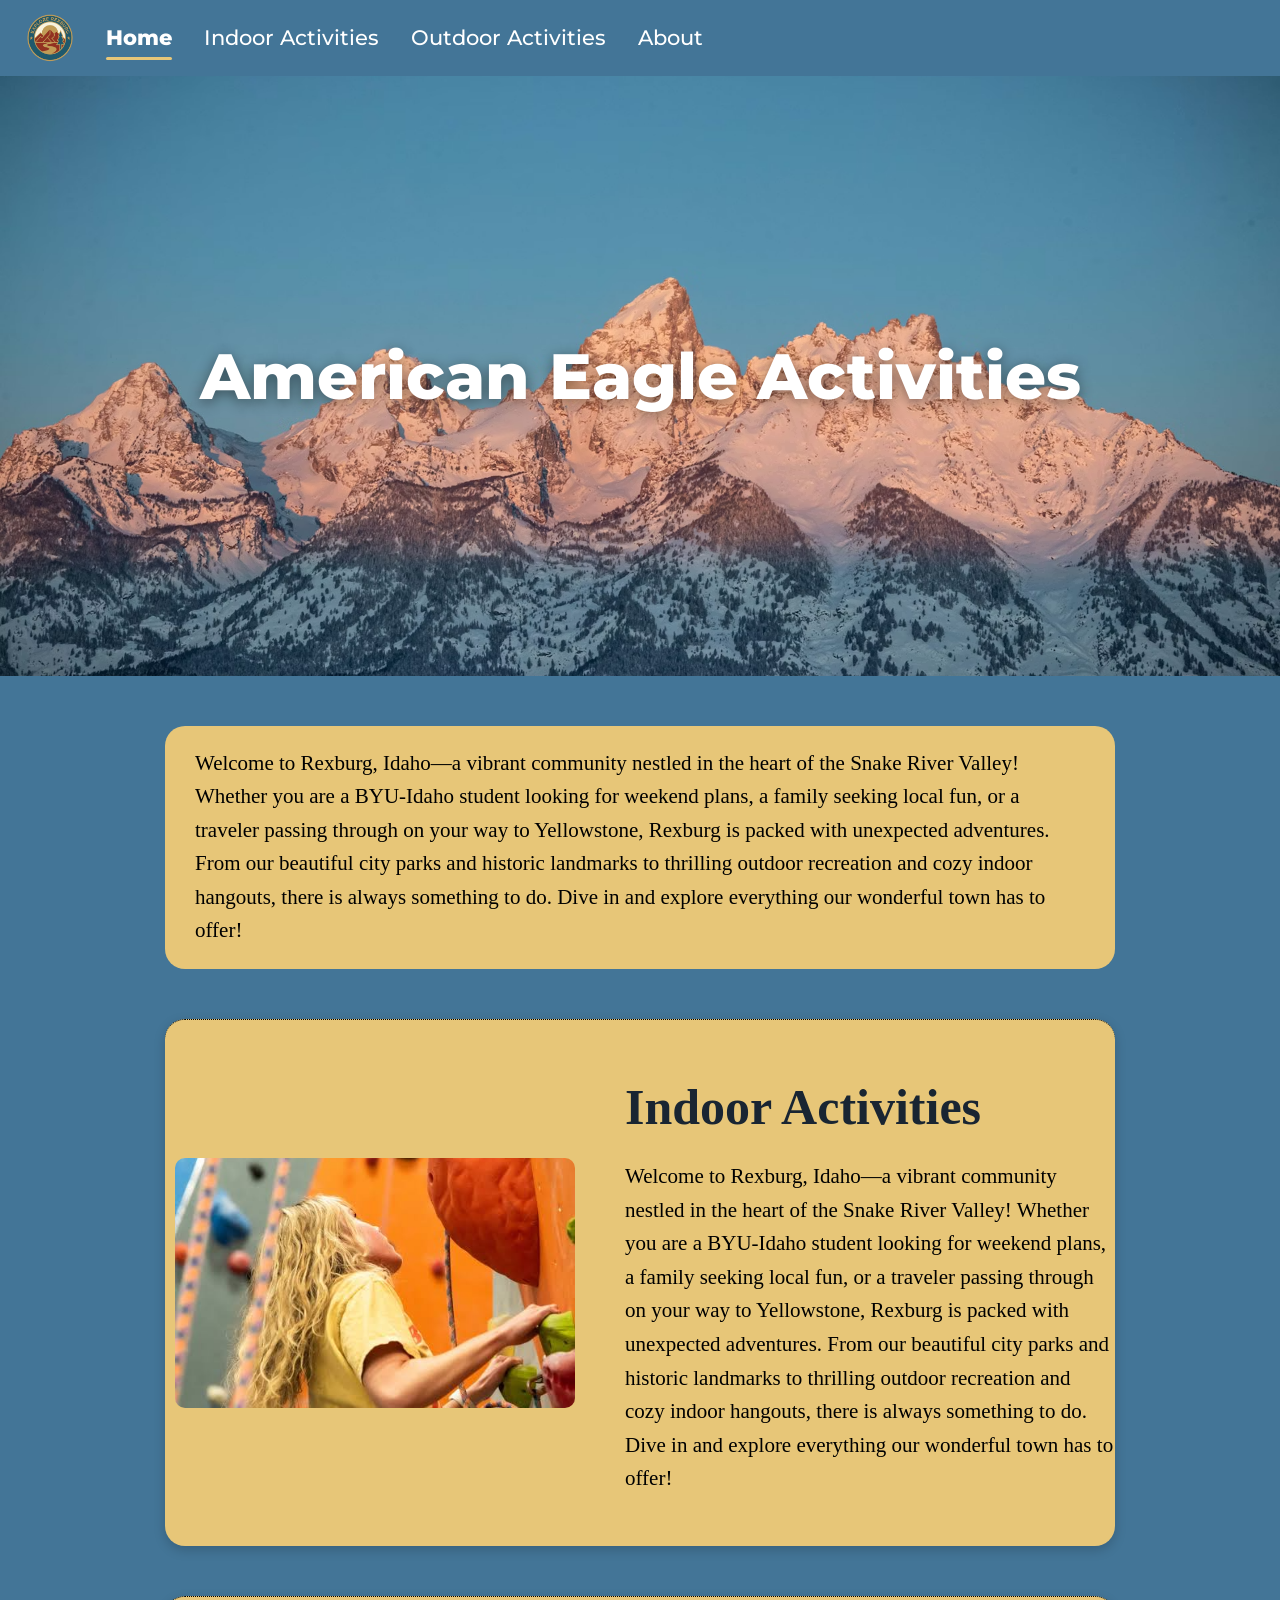
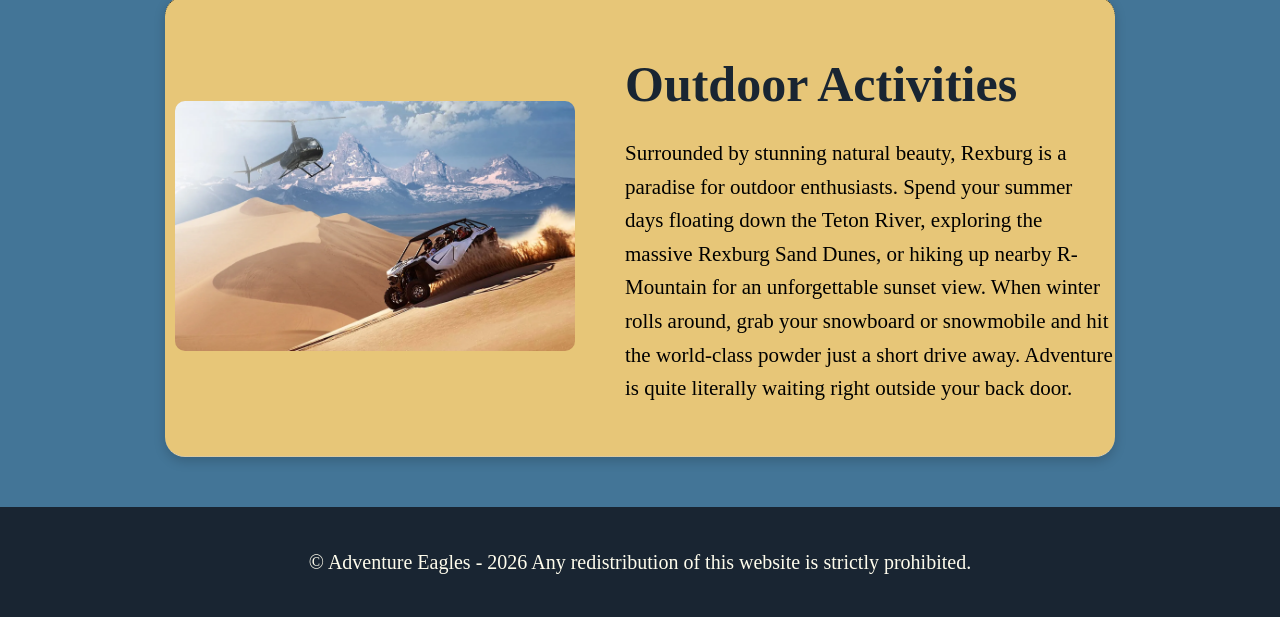
==== commit 76688601: "Polished polished all the pages /  added Home page text" ====
--- a/index.html
+++ b/index.html
@@ -25,7 +25,10 @@
       </ul>
     </nav>
 
-    <img class="hero-img" src="images/index/tetons.png" alt="Hero Image">
+    <div class="hero-banner">
+      <img class="hero-img" src="images/index/tetons.png" alt="Hero Image">
+      <h1 class="hero-title">American Eagle Activities</h1>
+    </div>
 
   </div>
   <main>
--- a/main.css
+++ b/main.css
@@ -44,16 +44,35 @@
 }
 nav ul li a {
   display: block;
+  position: relative;
   color: #ffffff;
   text-align: center;
   font-size: 1.05rem;
   font-weight: 500;
   padding: 18px 16px;
   text-decoration: none;
+  transition: transform 0.2s ease;
+}
+/* Animated underline that grows out from the left on hover */
+nav ul li a::after {
+  content: "";
+  position: absolute;
+  left: 16px;
+  right: 16px;
+  bottom: 12px;
+  height: 3px;
+  border-radius: 2px;
+  background-color: var(--accent3-color);
+  transform: scaleX(0);
+  transform-origin: left;
+  transition: transform 0.25s ease;
 }
 nav ul li a:hover {
-  text-decoration: underline;
-  text-underline-offset: 6px;
+  transform: translateY(-2px);
+}
+nav ul li a:hover::after,
+nav ul li a.active::after {
+  transform: scaleX(1);
 }
 nav ul li a.active {
   font-weight: 800;
@@ -65,6 +84,30 @@
   object-fit: cover;
   padding: 0;
   border-radius: 0px;
+  display: block;
+}
+/* Big title overlaid on the hero image, like the Google Site */
+.hero-banner {
+  position: relative;
+}
+.hero-title {
+  position: absolute;
+  top: 50%;
+  left: 50%;
+  transform: translate(-50%, -50%);
+  width: 90%;
+  margin: 0;
+  text-align: center;
+  color: #ffffff;
+  font-family: "Montserrat", Verdana, Arial, sans-serif;
+  font-weight: 800;
+  font-size: 3.2rem;
+  text-shadow: 0 3px 14px rgba(0, 0, 0, 0.45);
+  animation: heroFadeIn 1.1s ease both;
+}
+@keyframes heroFadeIn {
+  from { opacity: 0; }
+  to   { opacity: 1; }
 }
 main {
   display: flex;
@@ -256,6 +299,152 @@
 }
 
 /* =========================================
+   SPECIAL EFFECTS & POLISH
+========================================= */
+
+/* --- Keyframes --- */
+@keyframes jiggle {
+  0%   { transform: rotate(0deg); }
+  20%  { transform: rotate(-4deg); }
+  40%  { transform: rotate(4deg); }
+  60%  { transform: rotate(-2.5deg); }
+  80%  { transform: rotate(2.5deg); }
+  100% { transform: rotate(0deg); }
+}
+@keyframes fadeUp {
+  from { opacity: 0; transform: translateY(30px); }
+  to   { opacity: 1; transform: translateY(0); }
+}
+
+/* --- Nav gets a soft shadow, and sticks to the top as you scroll
+       (on pages where the nav bar is the whole hero) --- */
+nav {
+  box-shadow: 0 3px 12px rgba(0, 0, 0, 0.25);
+}
+@media (min-width: 769px) {
+  .hero:has(> nav):not(:has(.hero-img)) {
+    position: sticky;
+    top: 0;
+    z-index: 100;
+  }
+}
+
+/* --- Logo jiggles when you hover it --- */
+nav > a img {
+  transition: transform 0.2s ease;
+}
+nav > a:hover img {
+  animation: jiggle 0.5s ease-in-out;
+}
+
+/* --- Cards & sections gently float in when the page loads --- */
+.welcome-text,
+.activity-section,
+.activity-card,
+.team-card {
+  animation: fadeUp 0.7s ease both;
+}
+.activity-card:nth-of-type(2), .team-card:nth-of-type(2), .activity-section:nth-of-type(2) { animation-delay: 0.12s; }
+.activity-card:nth-of-type(3), .team-card:nth-of-type(3), .activity-section:nth-of-type(3) { animation-delay: 0.24s; }
+.activity-card:nth-of-type(4), .team-card:nth-of-type(4) { animation-delay: 0.36s; }
+.activity-card:nth-of-type(5), .team-card:nth-of-type(5) { animation-delay: 0.48s; }
+
+/* --- Activity cards (indoor & outdoor pages): lift + glow on hover --- */
+.activity-card {
+  box-shadow: 0 4px 12px rgba(0, 0, 0, 0.18);
+  transition: transform 0.25s ease, box-shadow 0.25s ease;
+}
+.activity-card:hover {
+  transform: translateY(-8px);
+  box-shadow: 0 14px 30px rgba(0, 0, 0, 0.32);
+}
+/* ...and their photo gives a little jiggle-zoom */
+.activity-card img {
+  transition: transform 0.3s ease;
+}
+.activity-card:hover img {
+  transform: scale(1.03);
+  animation: jiggle 0.55s ease-in-out;
+}
+/* heading underline slides in on card hover */
+.activity-card h1 {
+  transition: color 0.25s ease;
+}
+.activity-card:hover h1 {
+  color: var(--secondary-color);
+}
+
+/* --- Home page sections: same lift treatment --- */
+.activity-section {
+  box-shadow: 0 4px 12px rgba(0, 0, 0, 0.18);
+  transition: transform 0.25s ease, box-shadow 0.25s ease;
+}
+.activity-section:hover {
+  transform: translateY(-8px);
+  box-shadow: 0 14px 30px rgba(0, 0, 0, 0.32);
+}
+.activity-section img {
+  transition: transform 0.3s ease;
+}
+.activity-section:hover img {
+  transform: scale(1.04) rotate(-1deg);
+}
+
+/* --- Team cards (about page): lift, and the portrait jiggles --- */
+.team-card {
+  box-shadow: 0 4px 12px rgba(0, 0, 0, 0.18);
+  transition: transform 0.25s ease, box-shadow 0.25s ease;
+}
+.team-card:hover {
+  transform: translateY(-8px) scale(1.02);
+  box-shadow: 0 14px 30px rgba(0, 0, 0, 0.32);
+}
+.team-card img {
+  transition: transform 0.25s ease, border-color 0.25s ease;
+}
+.team-card:hover img {
+  animation: jiggle 0.55s ease-in-out;
+  border-color: var(--secondary-color);
+}
+.team-card h3 {
+  transition: letter-spacing 0.25s ease;
+}
+.team-card:hover h3 {
+  letter-spacing: 1px;
+}
+
+/* --- Map embeds sharpen up slightly on hover --- */
+.map-embed {
+  transition: transform 0.25s ease, box-shadow 0.25s ease;
+}
+.map-embed:hover {
+  transform: scale(1.01);
+  box-shadow: 0 8px 20px rgba(0, 0, 0, 0.25);
+}
+
+/* --- Little extras --- */
+html {
+  scroll-behavior: smooth;
+}
+::selection {
+  background-color: var(--secondary-color);
+  color: #ffffff;
+}
+
+/* --- Accessibility: turn motion off for users who prefer it --- */
+@media (prefers-reduced-motion: reduce) {
+  *,
+  *::before,
+  *::after {
+    animation: none !important;
+    transition: none !important;
+  }
+  html {
+    scroll-behavior: auto;
+  }
+}
+
+/* =========================================
    MOBILE MEDIA QUERIES (Max Width: 768px)
 ========================================= */
 
@@ -292,6 +481,11 @@
 
   nav ul li a {
     padding: 10px;
+  }
+
+  /* --- Hero banner title --- */
+  .hero-title {
+    font-size: 1.7rem;
   }
 
   /* --- Main & Welcome Text --- */
